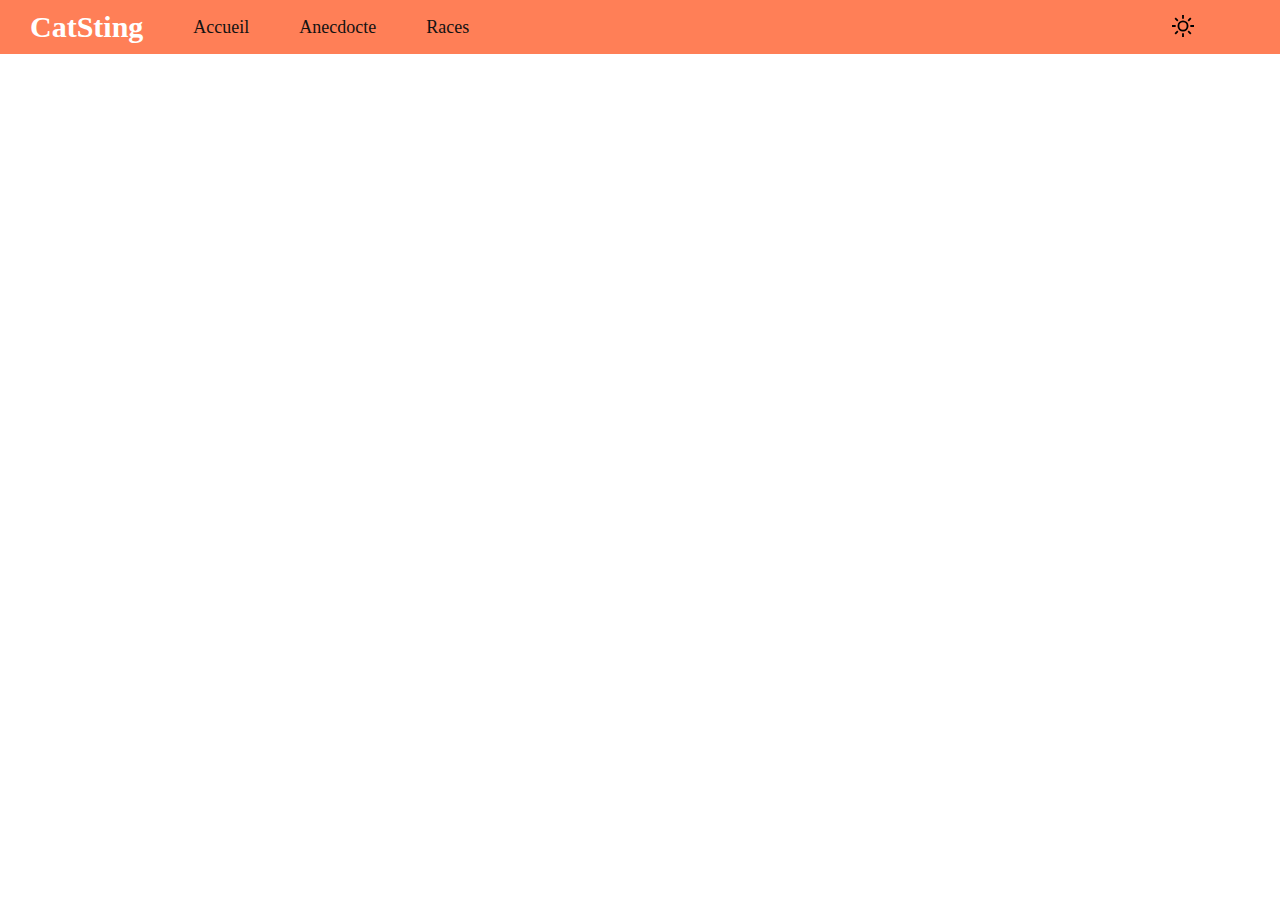
==== index.html @ 756f6b7d "update navbar responsive" ====
<!DOCTYPE html>
<html lang="en">
<head>
    <meta charset="UTF-8">
    <meta http-equiv="X-UA-Compatible" content="IE=edge">
    <meta name="viewport" content="width=device-width, initial-scale=1.0">
    <link rel="stylesheet" href="./css/style.css">
    <link href="https://fonts.cdnfonts.com/css/roboto" rel="stylesheet">
    <title>Casting</title>
</head>
<body>
    <div class="container">
        <nav>
            <a href="#" class="logo">CatSting</a>
            <div class="nav_link link">
                    <a href="#">Accueil</a>
                    <a href="#">Anecdocte</a>
                    <a href="#">Races</a>
                    <div class="mode">
                        <button id="light">
                            <svg  xmlns="http://www.w3.org/2000/svg" width="22" height="22" viewBox="0 0 24 24" fill="none" stroke="#000000" stroke-width="2" stroke-linecap="square" stroke-linejoin="bevel"><circle cx="12" cy="12" r="5"/><path d="M12 1v2M12 21v2M4.2 4.2l1.4 1.4M18.4 18.4l1.4 1.4M1 12h2M21 12h2M4.2 19.8l1.4-1.4M18.4 5.6l1.4-1.4"/></svg>
                        </button>
                        <button id="dark"  >
                            <svg xmlns="http://www.w3.org/2000/svg" width="22" height="22" viewBox="0 0 24 24" fill="none" stroke="#000000" stroke-width="2" stroke-linecap="square" stroke-linejoin="bevel"><path d="M21 12.79A9 9 0 1 1 11.21 3 7 7 0 0 0 21 12.79z"></path></svg>

                        </button>
                    </div>
                
            </div>
            
            <div class="menu_burger">
                <button id="menu_visible">
                    <svg  xmlns="http://www.w3.org/2000/svg" width="35" height="35" viewBox="0 0 24 24" fill="none" stroke="#ffffff" stroke-width="2.5" stroke-linecap="square" stroke-linejoin="bevel"><line x1="3" y1="12" x2="21" y2="12"></line><line x1="3" y1="6" x2="21" y2="6"></line><line x1="3" y1="18" x2="21" y2="18"></line></svg>
                </button>
                <button id="menu_hidden" >
                    <svg xmlns="http://www.w3.org/2000/svg" width="35" height="35" viewBox="0 0 24 24" fill="none" stroke="#ffffff" stroke-width="2.5" stroke-linecap="square" stroke-linejoin="bevel"><line x1="18" y1="6" x2="6" y2="18"></line><line x1="6" y1="6" x2="18" y2="18"></line></svg>
                </button>
            </div>
        </nav>
        <div class="nav_link nav_burger">
            <div class="mode">
                <button id="light">
                    <svg  xmlns="http://www.w3.org/2000/svg" width="22" height="22" viewBox="0 0 24 24" fill="none" stroke="#000000" stroke-width="2" stroke-linecap="square" stroke-linejoin="bevel"><circle cx="12" cy="12" r="5"/><path d="M12 1v2M12 21v2M4.2 4.2l1.4 1.4M18.4 18.4l1.4 1.4M1 12h2M21 12h2M4.2 19.8l1.4-1.4M18.4 5.6l1.4-1.4"/></svg>
                </button>
                <button id="dark"  >
                    <svg xmlns="http://www.w3.org/2000/svg" width="22" height="22" viewBox="0 0 24 24" fill="none" stroke="#000000" stroke-width="2" stroke-linecap="square" stroke-linejoin="bevel"><path d="M21 12.79A9 9 0 1 1 11.21 3 7 7 0 0 0 21 12.79z"></path></svg>

                </button>
            </div>
            <a href="#">Accueil</a>
            <a href="#">Anecdocte</a>
            <a href="#">Races</a>
        
    </div>
    </div>







    <script src="./main.js"></script>
</body>
</html>
---- css/style.css ----
body{
    margin: 0;
    padding: 0;
    box-sizing: border-box;
    font-family: 'Roboto';
}
nav{
    background-color: #FF7F57;
    display: grid;
    grid-template-columns: 0fr 89fr 0fr;
    padding: 10px 30px;
    gap: 50px;
    align-items: center;

}
.nav_link{
    display: grid;
    gap: 50px;
    grid-template-columns: 0fr 0fr 1fr 0fr;
    align-items: center;
}
.nav_burger{
    display: none;
    gap: 15px;
    padding-top: 38px;
    flex-direction: column;
    flex-wrap: nowrap;
}
.mode{
    display: flex;
    align-items: center;
}
#dark{
    display: none;
    border: none;
    background-color: none;
    cursor: pointer;
}
#light{
    cursor: pointer;
    border: none;
    background-color: transparent;
}
#menu_visible{
    border: none;
    background-color: transparent;
    display: none;
}
#menu_hidden{
    border: none;
    background-color: transparent;
    display: none;
}
.logo{
    color: #ffffff;
    text-decoration: none;
    font-size: 30px;
    font-weight: 700;
}
a{
    text-decoration: none;
font-style: normal;
font-weight: 300;
font-size: 18px;
color: #121212;
}
a:hover{
font-weight: 900;
}


@media screen and (max-width: 768px) {
    #menu_visible{
        display : block;
    }
    nav{
        grid-template-columns: 1fr 0.15fr;
    }
    .link{
        display : none;
    }
}
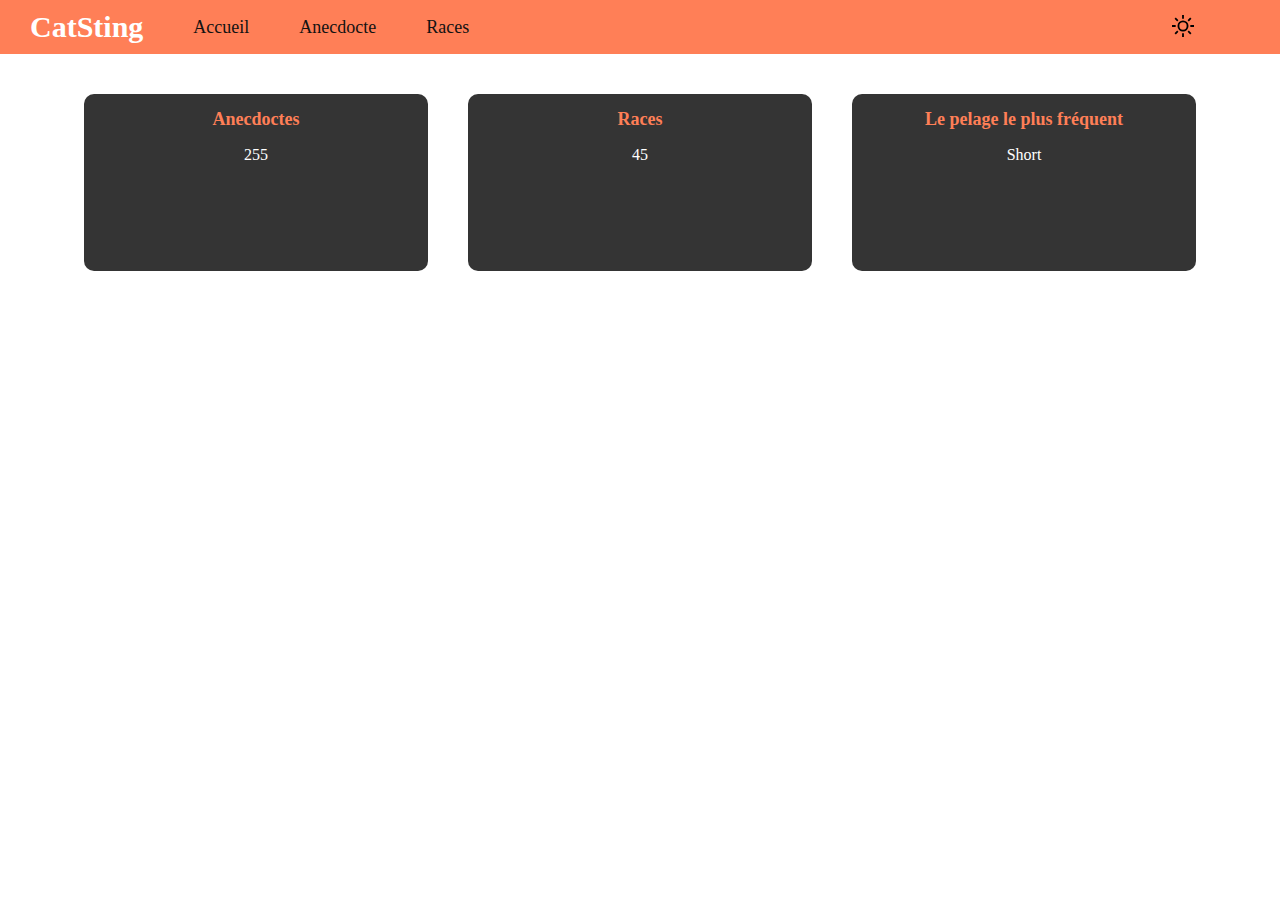
==== commit 0e19c177: "integration du menu burger" ====
--- a/index.html
+++ b/index.html
@@ -51,11 +51,23 @@
             <a href="#">Anecdocte</a>
             <a href="#">Races</a>
         
+        </div>
     </div>
+<div class="content">
+    <div class="bloc bloc_anecdocte">
+        <h2>Anecdoctes</h2>
+        <p>255</p>
+    </div>
+    <div class="bloc_race bloc">
+        <h2>Races</h2>
+        <p>45</p>
+    </div>
+    <div class="bloc_pelage bloc">
+        <h2>Le pelage le plus fréquent</h2>
+        <p>Short</p>
     </div>
 
-
-
+</div>
 
 
 
--- a/css/style.css
+++ b/css/style.css
@@ -69,9 +69,35 @@
 }
 
 
-@media screen and (max-width: 768px) {
+/* END NAVBAR */
+
+.content{
+        padding-top: 40px;
+    display: flex;
+    gap: 40px;
+    justify-content: center;
+}
+.bloc{
+    background-color: #343434;
+    width: 344px;
+    height: 177px;
+    border-radius: 10px;
+    text-align: center;
+    color: #ffffff;
+}
+.bloc h2{
+font-weight: 700;
+font-size: 18px;
+color: #FF7F57;
+}
+
+
+@media screen and (max-width: 992px) {
     #menu_visible{
         display : block;
+    }
+    .content{
+        flex-wrap: wrap;
     }
     nav{
         grid-template-columns: 1fr 0.15fr;
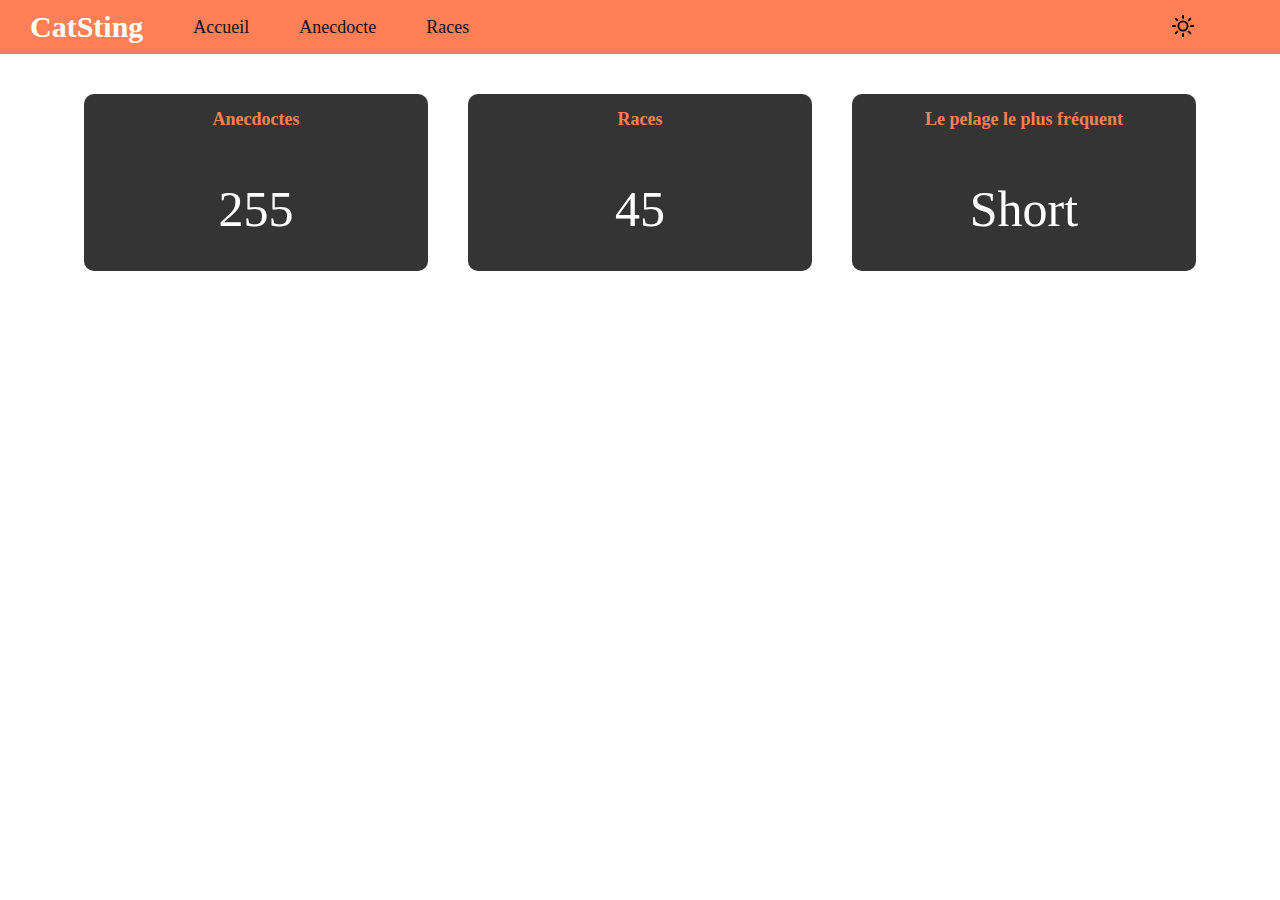
==== commit ba5ee25f: "mode dark et light function" ====
--- a/index.html
+++ b/index.html
@@ -52,22 +52,25 @@
             <a href="#">Races</a>
         
         </div>
-    </div>
-<div class="content">
-    <div class="bloc bloc_anecdocte">
-        <h2>Anecdoctes</h2>
-        <p>255</p>
-    </div>
-    <div class="bloc_race bloc">
-        <h2>Races</h2>
-        <p>45</p>
-    </div>
-    <div class="bloc_pelage bloc">
-        <h2>Le pelage le plus fréquent</h2>
-        <p>Short</p>
+
+        <div class="content">
+            <div class="bloc bloc_anecdocte">
+                <h2>Anecdoctes</h2>
+                <p>255</p>
+            </div>
+            <div class="bloc_race bloc">
+                <h2>Races</h2>
+                <p>45</p>
+            </div>
+            <div class="bloc_pelage bloc">
+                <h2>Le pelage le plus fréquent</h2>
+                <p>Short</p>
+            </div>
+        
+        </div>
+
     </div>
 
-</div>
 
 
 
--- a/css/style.css
+++ b/css/style.css
@@ -33,7 +33,7 @@
 #dark{
     display: none;
     border: none;
-    background-color: none;
+    background-color: transparent;
     cursor: pointer;
 }
 #light{
@@ -90,6 +90,10 @@
 font-size: 18px;
 color: #FF7F57;
 }
+.bloc p{
+    font-size: 50px;    
+font-weight: 500;
+}
 
 
 @media screen and (max-width: 992px) {
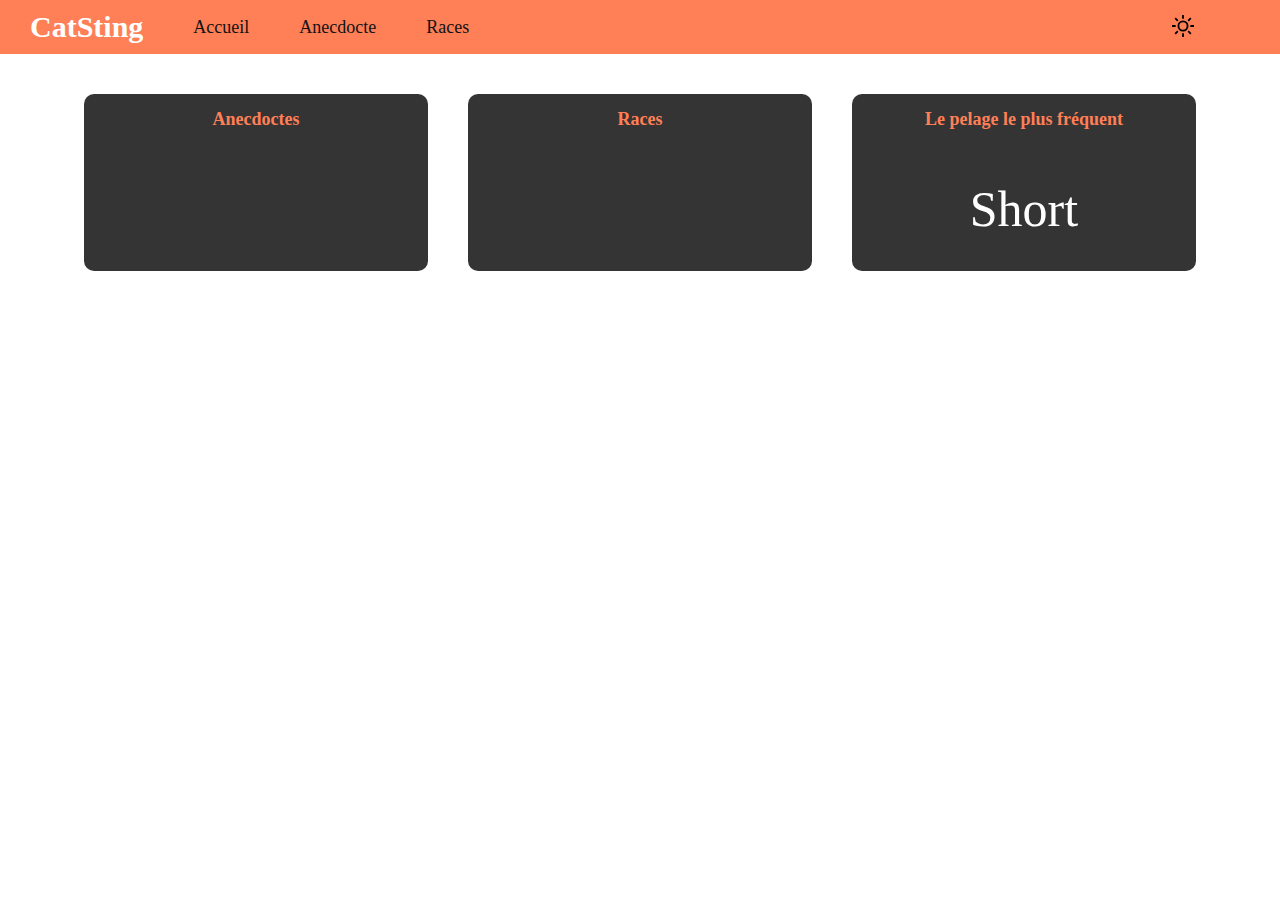
==== commit 6c1d4aee: "add length breeds and facts" ====
--- a/index.html
+++ b/index.html
@@ -56,15 +56,15 @@
         <div class="content">
             <div class="bloc bloc_anecdocte">
                 <h2>Anecdoctes</h2>
-                <p>255</p>
+                <p class="anecdocte"></p>
             </div>
             <div class="bloc_race bloc">
                 <h2>Races</h2>
-                <p>45</p>
+                <p class="race"></p>
             </div>
             <div class="bloc_pelage bloc">
                 <h2>Le pelage le plus fréquent</h2>
-                <p>Short</p>
+                <p class="pelage">Short</p>
             </div>
         
         </div>
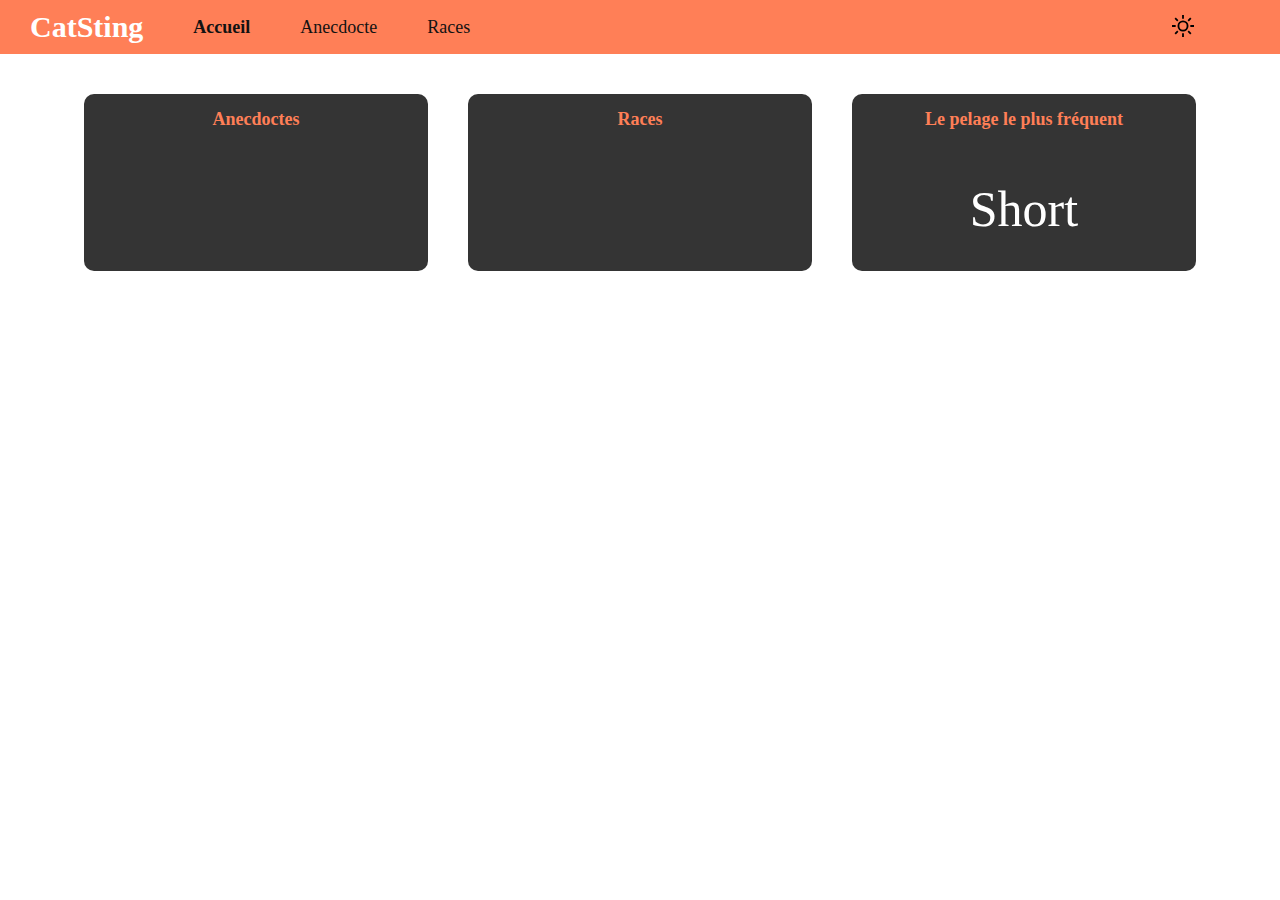
==== commit a9320059: "cookies function" ====
--- a/index.html
+++ b/index.html
@@ -5,6 +5,8 @@
     <meta http-equiv="X-UA-Compatible" content="IE=edge">
     <meta name="viewport" content="width=device-width, initial-scale=1.0">
     <link rel="stylesheet" href="./css/style.css">
+    <link rel="stylesheet" href="./css/navbar.css">
+
     <link href="https://fonts.cdnfonts.com/css/roboto" rel="stylesheet">
     <title>Casting</title>
 </head>
@@ -13,9 +15,9 @@
         <nav>
             <a href="#" class="logo">CatSting</a>
             <div class="nav_link link">
-                    <a href="#">Accueil</a>
-                    <a href="#">Anecdocte</a>
-                    <a href="#">Races</a>
+                    <a href="/" class="link select">Accueil</a>
+                    <a href="/fact.html" class="link">Anecdocte</a>
+                    <a href="/breed.html" class="link">Races</a>
                     <div class="mode">
                         <button id="light">
                             <svg  xmlns="http://www.w3.org/2000/svg" width="22" height="22" viewBox="0 0 24 24" fill="none" stroke="#000000" stroke-width="2" stroke-linecap="square" stroke-linejoin="bevel"><circle cx="12" cy="12" r="5"/><path d="M12 1v2M12 21v2M4.2 4.2l1.4 1.4M18.4 18.4l1.4 1.4M1 12h2M21 12h2M4.2 19.8l1.4-1.4M18.4 5.6l1.4-1.4"/></svg>
@@ -47,24 +49,24 @@
 
                 </button>
             </div>
-            <a href="#">Accueil</a>
-            <a href="#">Anecdocte</a>
-            <a href="#">Races</a>
+            <a href="/" class="link select">Accueil</a>
+            <a href="/fact.html" class="link">Anecdocte</a>
+            <a href="/breed.html" class="link">Races</a>
         
         </div>
 
         <div class="content">
-            <div class="bloc bloc_anecdocte">
+            <div class="bloc">
                 <h2>Anecdoctes</h2>
-                <p class="anecdocte"></p>
+                <p class="anecdocte pBloc"></p>
             </div>
-            <div class="bloc_race bloc">
+            <div class="bloc">
                 <h2>Races</h2>
-                <p class="race"></p>
+                <p class="race pBloc"></p>
             </div>
-            <div class="bloc_pelage bloc">
+            <div class="bloc">
                 <h2>Le pelage le plus fréquent</h2>
-                <p class="pelage">Short</p>
+                <p class="pelage pBloc">Short</p>
             </div>
         
         </div>
--- a/css/style.css
+++ b/css/style.css
@@ -94,6 +94,9 @@
     font-size: 50px;    
 font-weight: 500;
 }
+.select{
+    font-weight: 900;
+}
 
 
 @media screen and (max-width: 992px) {
--- a/css/navbar.css
+++ b/css/navbar.css
@@ -0,0 +1,90 @@
+body{
+    margin: 0;
+    padding: 0;
+    box-sizing: border-box;
+    font-family: 'Roboto';
+}
+
+nav{
+    background-color: #FF7F57;
+    display: grid;
+    grid-template-columns: 0fr 89fr 0fr;
+    padding: 10px 30px;
+    gap: 50px;
+    align-items: center;
+
+}
+.nav_link{
+    display: grid;
+    gap: 50px;
+    grid-template-columns: 0fr 0fr 1fr 0fr;
+    align-items: center;
+}
+.nav_burger{
+    display: none;
+    gap: 15px;
+    padding-top: 38px;
+    flex-direction: column;
+    flex-wrap: nowrap;
+}
+.mode{
+    display: flex;
+    align-items: center;
+}
+#dark{
+    display: none;
+    border: none;
+    background-color: transparent;
+    cursor: pointer;
+}
+#light{
+    cursor: pointer;
+    border: none;
+    background-color: transparent;
+}
+#menu_visible{
+    border: none;
+    background-color: transparent;
+    display: none;
+}
+#menu_hidden{
+    border: none;
+    background-color: transparent;
+    display: none;
+}
+.logo{
+    color: #ffffff;
+    text-decoration: none;
+    font-size: 30px;
+    font-weight: 700;
+}
+a{
+    text-decoration: none;
+font-style: normal;
+font-weight: 300;
+font-size: 18px;
+color: #121212;
+}
+a:hover{
+font-weight: 900;
+}
+
+.select{
+    font-weight: 900;
+}
+
+
+@media screen and (max-width: 992px) {
+    #menu_visible{
+        display : block;
+    }
+    .content{
+        flex-wrap: wrap;
+    }
+    nav{
+        grid-template-columns: 1fr 0.15fr;
+    }
+    .link{
+        display : none;
+    }
+}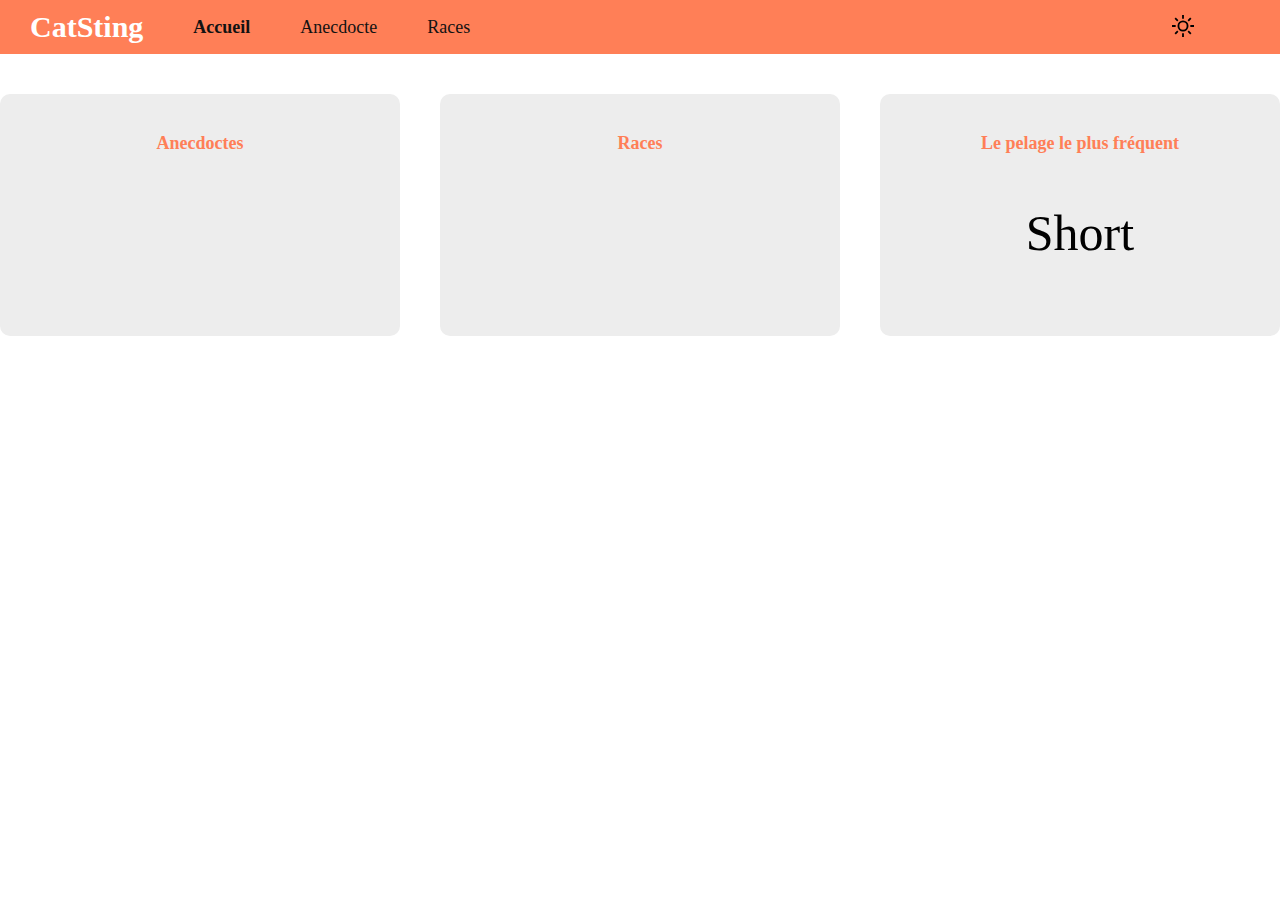
==== commit ab0ce2b7: "menuburger correction" ====
--- a/index.html
+++ b/index.html
@@ -19,10 +19,10 @@
                     <a href="/fact.html" class="link">Anecdocte</a>
                     <a href="/breed.html" class="link">Races</a>
                     <div class="mode">
-                        <button id="light">
+                        <button class="light">
                             <svg  xmlns="http://www.w3.org/2000/svg" width="22" height="22" viewBox="0 0 24 24" fill="none" stroke="#000000" stroke-width="2" stroke-linecap="square" stroke-linejoin="bevel"><circle cx="12" cy="12" r="5"/><path d="M12 1v2M12 21v2M4.2 4.2l1.4 1.4M18.4 18.4l1.4 1.4M1 12h2M21 12h2M4.2 19.8l1.4-1.4M18.4 5.6l1.4-1.4"/></svg>
                         </button>
-                        <button id="dark"  >
+                        <button class="dark"  >
                             <svg xmlns="http://www.w3.org/2000/svg" width="22" height="22" viewBox="0 0 24 24" fill="none" stroke="#000000" stroke-width="2" stroke-linecap="square" stroke-linejoin="bevel"><path d="M21 12.79A9 9 0 1 1 11.21 3 7 7 0 0 0 21 12.79z"></path></svg>
 
                         </button>
@@ -41,17 +41,17 @@
         </nav>
         <div class="nav_link nav_burger">
             <div class="mode">
-                <button id="light">
+                <button class="light">
                     <svg  xmlns="http://www.w3.org/2000/svg" width="22" height="22" viewBox="0 0 24 24" fill="none" stroke="#000000" stroke-width="2" stroke-linecap="square" stroke-linejoin="bevel"><circle cx="12" cy="12" r="5"/><path d="M12 1v2M12 21v2M4.2 4.2l1.4 1.4M18.4 18.4l1.4 1.4M1 12h2M21 12h2M4.2 19.8l1.4-1.4M18.4 5.6l1.4-1.4"/></svg>
                 </button>
-                <button id="dark"  >
+                <button class="dark"  >
                     <svg xmlns="http://www.w3.org/2000/svg" width="22" height="22" viewBox="0 0 24 24" fill="none" stroke="#000000" stroke-width="2" stroke-linecap="square" stroke-linejoin="bevel"><path d="M21 12.79A9 9 0 1 1 11.21 3 7 7 0 0 0 21 12.79z"></path></svg>
 
                 </button>
             </div>
-            <a href="/" class="link select">Accueil</a>
-            <a href="/fact.html" class="link">Anecdocte</a>
-            <a href="/breed.html" class="link">Races</a>
+            <a href="/" class="link linkM select">Accueil</a>
+            <a href="/fact.html" class="link linkM">Anecdocte</a>
+            <a href="/breed.html" class="link linkM">Races</a>
         
         </div>
 
--- a/css/style.css
+++ b/css/style.css
@@ -1,89 +1,30 @@
-body{
-    margin: 0;
-    padding: 0;
-    box-sizing: border-box;
-    font-family: 'Roboto';
-}
-nav{
-    background-color: #FF7F57;
-    display: grid;
-    grid-template-columns: 0fr 89fr 0fr;
-    padding: 10px 30px;
-    gap: 50px;
-    align-items: center;
-
-}
-.nav_link{
-    display: grid;
-    gap: 50px;
-    grid-template-columns: 0fr 0fr 1fr 0fr;
-    align-items: center;
-}
-.nav_burger{
-    display: none;
-    gap: 15px;
-    padding-top: 38px;
-    flex-direction: column;
-    flex-wrap: nowrap;
-}
-.mode{
-    display: flex;
-    align-items: center;
-}
-#dark{
-    display: none;
-    border: none;
-    background-color: transparent;
-    cursor: pointer;
-}
-#light{
-    cursor: pointer;
-    border: none;
-    background-color: transparent;
-}
-#menu_visible{
-    border: none;
-    background-color: transparent;
-    display: none;
-}
-#menu_hidden{
-    border: none;
-    background-color: transparent;
-    display: none;
-}
-.logo{
-    color: #ffffff;
-    text-decoration: none;
-    font-size: 30px;
-    font-weight: 700;
-}
-a{
-    text-decoration: none;
-font-style: normal;
-font-weight: 300;
-font-size: 18px;
-color: #121212;
-}
-a:hover{
-font-weight: 900;
-}
-
-
-/* END NAVBAR */
-
 .content{
-        padding-top: 40px;
+    padding-top: 40px;
     display: flex;
     gap: 40px;
     justify-content: center;
 }
 .bloc{
-    background-color: #343434;
+    background-color: #EDEDED;
     width: 344px;
-    height: 177px;
+    height: auto;
+    padding: 24px 40px;
     border-radius: 10px;
     text-align: center;
+    color: #000000;
+}
+.bloc_anecdocte{
+    background-color: #EDEDED;
+    color: #121212;
+}
+.btnFact{
+    background-color: #FF7F57;
     color: #ffffff;
+    font-weight: 700;
+font-size: 18px;
+padding: 10px 10px;
+border-radius: 5px;
+border: none;
 }
 .bloc h2{
 font-weight: 700;
--- a/css/navbar.css
+++ b/css/navbar.css
@@ -31,13 +31,13 @@
     display: flex;
     align-items: center;
 }
-#dark{
+.dark{
     display: none;
     border: none;
     background-color: transparent;
     cursor: pointer;
 }
-#light{
+.light{
     cursor: pointer;
     border: none;
     background-color: transparent;
@@ -87,4 +87,11 @@
     .link{
         display : none;
     }
+    .linkM{
+        display: flex;
+    }
+    .nav_burger{
+        background-color: #FF7F57;
+
+    }
 }